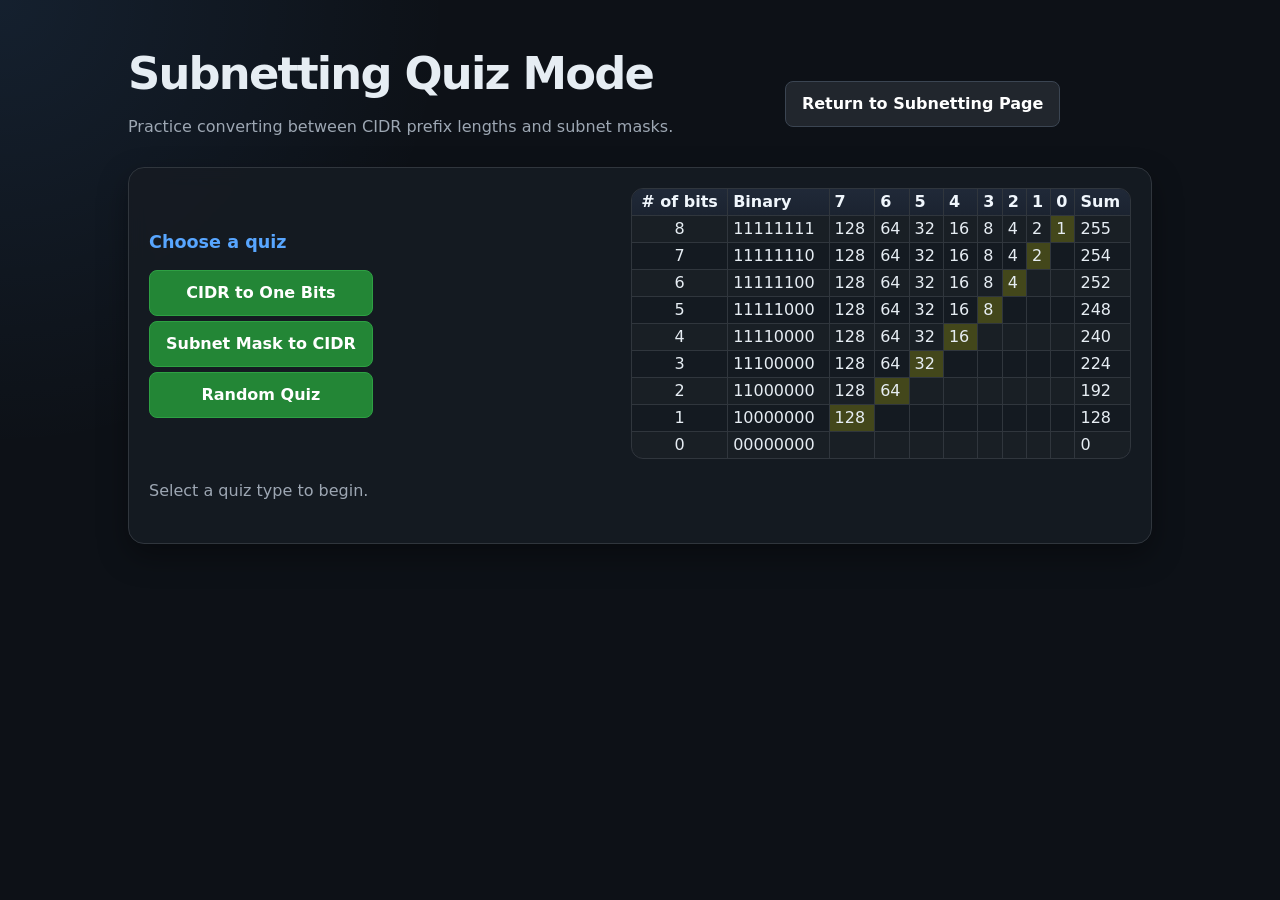
==== quiz.html @ 567f915f "added a quiz functionality for learning" ====
<!DOCTYPE html>
<html lang="en">
<head>
  <meta charset="UTF-8" />
  <meta
    name="viewport"
    content="width=device-width, initial-scale=1.0"
  />

  <title>Subnetting Quiz</title>

  <!-- Put your existing CSS in this file. -->
  <link rel="stylesheet" href="styles.css" />

  <style>
    .quiz-controls {
      display: flex;
      flex-wrap: wrap;
      gap: 10px;
      margin-bottom: 20px;
      align-items: center;
      justify-content: space-between;
    }

    .quiz-actions {
      display: flex;
      flex-wrap: wrap;
      gap: 10px;
      margin-top: 18px;
    }

    button,
    .button-link {
      display: inline-block;
      padding: 10px 16px;
      color: #ffffff;
      background: #238636;
      border: 1px solid #2ea043;
      border-radius: 8px;
      font: inherit;
      font-weight: 700;
      text-decoration: none;
      cursor: pointer;
    }

    button:hover,
    .button-link:hover {
      background: #2ea043;
    }

    button.secondary,
    .button-link.secondary {
      background: #21262d;
      border-color: #3b4552;
    }

    button.secondary:hover,
    .button-link.secondary:hover {
      background: #30363d;
    }

    button.selected-mode {
      background: #1f6feb;
      border-color: #58a6ff;
    }

    .quiz-description {
      margin-bottom: 20px;
      color: var(--muted);
    }

    .quiz-cidr {
      display: inline-flex;
      align-items: center;
      gap: 4px;
    }

    .quiz-cidr input {
      width: 80px;
      min-width: 80px;
      text-align: center;
    }

    .ones-input {
      width: 75px !important;
      min-width: 75px !important;
      padding: 6px !important;
      text-align: center;
    }

    .cidr-answer-input {
      width: 100px !important;
      min-width: 100px !important;
      text-align: center;
    }

    .quiz-feedback {
      min-height: 28px;
      margin-top: 18px;
      padding: 12px;
      border: 1px solid transparent;
      border-radius: 8px;
      font-weight: 700;
    }

    .quiz-feedback:empty {
      display: none;
    }

    .quiz-feedback.correct {
      color: #7ee787;
      background: rgba(46, 160, 67, 0.12);
      border-color: #238636;
    }

    .quiz-feedback.incorrect {
      color: #ff7b72;
      background: rgba(248, 81, 73, 0.12);
      border-color: #da3633;
    }

    .quiz-feedback.notice {
      color: #d29922;
      background: rgba(187, 128, 9, 0.12);
      border-color: #9e6a03;
    }

    .answer-correct {
      background: rgba(46, 160, 67, 0.18) !important;
      border-color: #2ea043 !important;
    }

    .answer-incorrect {
      background: rgba(248, 81, 73, 0.18) !important;
      border-color: #f85149 !important;
    }

    .hidden {
      display: none !important;
    }

    .locked-value {
      color: #b7c2cf;
      background: #252c35;
      border: 1px dashed #59636e;
      cursor: not-allowed;
    }

    #quizTable {
      width: 100%;
    }

    #quizTable td:not(:first-child),
    #quizTable th:not(:first-child) {
      text-align: center;
    }

    @media (max-width: 700px) {
      #quizTable {
        min-width: 650px;
      }
    }
    .flexy {
        display: flex;
        flex-direction: column;
    }

  </style>
</head>

<body>
  <main>
    <div class="top-row">
    <div>
    <h1>Subnetting Quiz Mode</h1>

    <p class="subtitle">
      Practice converting between CIDR prefix lengths and subnet masks.
    </p>
    </div>
    <div class="page-actions">
    <a class="button-link secondary" href="index.html">
          Return to Subnetting Page
    </a>
    </div>
    </div>

    <section class="table-card">
      

      <div class="quiz-controls">
       
          <div class="flexy">
             <h2>Choose a quiz</h2>
            <button id="startOnesQuiz" type="button" style="margin-bottom:5px">
            CIDR to One Bits
            </button>

            <button id="startCidrQuiz" type="button" style="margin-bottom:5px">
            Subnet Mask to CIDR
            </button>

            <button id="startRandomQuiz" type="button">
                Random Quiz
            </button>
        </div>
      
      <div>
        <table aria-label="binary breakdown" width="50%">
        <tbody>
          <tr>
            <th><center># of bits</center></th>
            <th>Binary</th>
            <th>7</th>
            <th>6</th>
            <th>5</th>
            <th>4</th>
            <th>3</th>
            <th>2</th>
            <th>1</th>
            <th>0</th>
            <th>Sum</th>
          </tr>
          <tr>
            <td><center>8</center></td><td>11111111</td><td>128</td><td>64</td><td>32</td><td>16</td><td>8</td><td>4</td><td>2</td><td style="background: rgba(255, 255, 0, 0.2);">1</td><td>255</td>
          </tr>
          <tr>
            <td><center>7</center></td><td>11111110</td><td>128</td><td>64</td><td>32</td><td>16</td><td>8</td><td>4</td><td style="background: rgba(255, 255, 0, 0.2);">2</td><td></td><td>254</td>
          </tr>
          <tr>
            <td><center>6</center></td><td>11111100</td><td>128</td><td>64</td><td>32</td><td>16</td><td>8</td><td style="background: rgba(255, 255, 0, 0.2);">4</td><td></td><td></td><td>252</td>
          </tr>
          <tr>
            <td><center>5</center></td><td>11111000</td><td>128</td><td>64</td><td>32</td><td>16</td><td style="background: rgba(255, 255, 0, 0.2);">8</td><td></td><td></td><td></td><td>248</td>
          </tr>
          <tr>
            <td><center>4</center></td><td>11110000</td><td>128</td><td>64</td><td>32</td><td style="background: rgba(255, 255, 0, 0.2);">16</td><td></td><td></td><td></td><td></td><td>240</td>
          </tr>
          <tr>
            <td><center>3</center></td><td>11100000</td><td>128</td><td>64</td><td style="background: rgba(255, 255, 0, 0.2);">32</td><td></td><td></td><td></td><td></td><td></td><td>224</td>
          </tr>
          <tr>
            <td><center>2</center></td><td>11000000</td><td>128</td><td style="background: rgba(255, 255, 0, 0.2);">64</td><td></td><td></td><td></td><td></td><td></td><td></td><td>192</td>
          </tr>
          <tr>
            <td><center>1</center></td><td>10000000</td><td style="background: rgba(255, 255, 0, 0.2);">128</td><td></td><td></td><td></td><td></td><td></td><td></td><td></td><td>128</td>
          </tr>
          <tr>
            <td><center>0</center></td><td>00000000</td><td></td><td></td><td></td><td></td><td></td><td></td><td></td><td></td><td>0</td>
          </tr>
        </tbody>
      </table>
      </div>
      </div>
      <p id="quizDescription" class="quiz-description">
        Select a quiz type to begin.
      </p>
    </section>

    <section id="quizCard" class="table-card hidden">
      <h2 id="quizTitle">Quiz</h2>

      <!-- Quiz 1 prompt -->
      <div id="cidrPromptContainer" class="hidden">
        <p>
          Fill in the number of one bits in each octet for:
        </p>

        <h2 class="quiz-cidr">
          CIDR /
          <input
            id="lockedCidrInput"
            class="locked-value"
            type="number"
            readonly
            aria-label="Quiz CIDR prefix"
          />
        </h2>
      </div>

      <!-- Quiz 2 prompt -->
      <div id="cidrAnswerContainer" class="hidden">
        <p>
          Enter the CIDR prefix represented by this subnet mask:
        </p>

        <label class="quiz-cidr">
          CIDR /
          <input
            id="cidrAnswerInput"
            class="cidr-answer-input"
            type="number"
            min="0"
            max="32"
            step="1"
            inputmode="numeric"
            autocomplete="off"
            aria-label="CIDR answer"
          />
        </label>
      </div>

      <div style="overflow-x: auto;">
        <table
          id="quizTable"
          aria-label="CIDR subnet mask quiz table"
        >
          <thead>
            <tr>
              <th scope="col">Format</th>
              <th scope="col">First Octet</th>
              <th scope="col">Second Octet</th>
              <th scope="col">Third Octet</th>
              <th scope="col">Fourth Octet</th>
            </tr>
          </thead>

          <tbody>
            <tr id="quizOnesRow">
              <th scope="row">One Bits</th>

              <td>
                <input
                  id="quiz-ones-0"
                  class="ones-input"
                  type="number"
                  min="0"
                  max="8"
                  step="1"
                  inputmode="numeric"
                  autocomplete="off"
                  aria-label="First octet one bits"
                />
              </td>

              <td>
                <input
                  id="quiz-ones-1"
                  class="ones-input"
                  type="number"
                  min="0"
                  max="8"
                  step="1"
                  inputmode="numeric"
                  autocomplete="off"
                  aria-label="Second octet one bits"
                />
              </td>

              <td>
                <input
                  id="quiz-ones-2"
                  class="ones-input"
                  type="number"
                  min="0"
                  max="8"
                  step="1"
                  inputmode="numeric"
                  autocomplete="off"
                  aria-label="Third octet one bits"
                />
              </td>

              <td>
                <input
                  id="quiz-ones-3"
                  class="ones-input"
                  type="number"
                  min="0"
                  max="8"
                  step="1"
                  inputmode="numeric"
                  autocomplete="off"
                  aria-label="Fourth octet one bits"
                />
              </td>
            </tr>

            <tr id="quizBinaryRow">
              <th scope="row">Binary (Step 1)</th>
              <td id="quiz-binary-0"></td>
              <td id="quiz-binary-1"></td>
              <td id="quiz-binary-2"></td>
              <td id="quiz-binary-3"></td>
            </tr>

            <tr>
              <th scope="row">Decimal (Step 3)</th>
              <td id="quiz-decimal-0"></td>
              <td id="quiz-decimal-1"></td>
              <td id="quiz-decimal-2"></td>
              <td id="quiz-decimal-3"></td>
            </tr>
          </tbody>
        </table>
      </div>

      <div class="quiz-actions">
        <button id="checkAnswerButton" type="button">
          Check Answer
        </button>

        <button
          id="newQuestionButton"
          class="secondary"
          type="button"
        >
          New Question
        </button>
        <button id="startRandomQuiz2" type="button" class="secondary">
                New Random Question
            </button>
      </div>

      <div
        id="quizFeedback"
        class="quiz-feedback"
        role="status"
        aria-live="polite"
      ></div>
    </section>
        

  </main>

  <script src="quiz.js"></script>
</body>
</html>
---- styles.css ----
:root {
      color-scheme: dark;
      --bg: #0d1117;
      --panel: #161b22;
      --panel-alt: #1f2630;
      --border: #30363d;
      --text: #e6edf3;
      --muted: #9da7b3;
      --accent: #58a6ff;
      --accent-soft: rgba(88, 166, 255, 0.14);
      --input-bg: #0d1117;
      --shadow: 0 12px 30px rgba(0, 0, 0, 0.35);
    }

    * {
      box-sizing: border-box;
    }

    body {
      margin: 0;
      min-height: 100vh;
      background:
        radial-gradient(circle at top left, rgba(88, 166, 255, 0.10), transparent 28rem),
        var(--bg);
      color: var(--text);
      font-family: Inter, ui-sans-serif, system-ui, -apple-system, BlinkMacSystemFont, "Segoe UI", sans-serif;
      line-height: 1.5;
      display: flex;
    }

    main {
      flex: 1;
      min-height: 0;
      padding-left: 10%;
      padding-right: 10%;
      width: min(1500px, calc(100% - 32px));
      margin: 40px auto;
    }

    h1 {
      margin: 0 0 8px;
      font-size: clamp(1.8rem, 4vw, 2.8rem);
      letter-spacing: -0.04em;
    }

    .subtitle {
      margin: 0 0 28px;
      color: var(--muted);
    }

    .table-card {
      margin-bottom: 14px;
      padding: 20px;
      overflow-x: auto;
      background: rgba(22, 27, 34, 0.94);
      border: 1px solid var(--border);
      border-radius: 16px;
      box-shadow: var(--shadow);
      backdrop-filter: blur(10px);
    }

    .table-card h2 {
      margin: 0 0 14px;
      font-size: 1.1rem;
      color: var(--accent);
    }

    table {
     
      min-width: 500px;
      border-collapse: separate;
      border-spacing: 0;
      overflow: hidden;
      border: 1px solid var(--border);
      border-radius: 12px;
    }

    th,
    td {
      min-width: 20px;
      padding: 1px;
      padding-left: 5px;
      padding-right: 5px;
      border-right: 1px solid var(--border);
      border-bottom: 1px solid var(--border);
      text-align: left;
      white-space: nowrap;
    }

    th:last-child,
    td:last-child {
      border-right: 0;
    }

    tr:last-child td {
      border-bottom: 0;
    }

    thead th,
    tr:first-child th {
      background: linear-gradient(180deg, #202938, #1b2330);
      color: #f0f6fc;
      font-weight: 700;
    }

    tbody tr:nth-child(even) td {
      background: rgba(255, 255, 255, 0.018);
    }

    tbody tr:hover td {
      background: var(--accent-soft);
    }

    input[type="text"] {
      width: 100%;
      min-width: 90px;
      padding: 9px 10px;
      color: var(--text);
      background: var(--input-bg);
      border: 1px solid #3b4552;
      border-radius: 8px;
      outline: none;
      font: inherit;
      transition: border-color 150ms ease, box-shadow 150ms ease, background 150ms ease;
    }

    input[type="text"]:focus {
      border-color: var(--accent);
      box-shadow: 0 0 0 3px rgba(88, 166, 255, 0.16);
      background: #111821;
    }

    input[type="number"] {
      width: 100%;
      min-width: 90px;
      padding: 9px 10px;
      color: var(--text);
      background: var(--input-bg);
      border: 1px solid #3b4552;
      border-radius: 8px;
      outline: none;
      font: inherit;
      transition: border-color 150ms ease, box-shadow 150ms ease, background 150ms ease;
    }

    input[type="Number"]:focus {
      border-color: var(--accent);
      box-shadow: 0 0 0 3px rgba(88, 166, 255, 0.16);
      background: #111821;
    }

    input[readonly] {
      color: #b7c2cf;
      background: #252c35;
      border-style: dashed;
      cursor: not-allowed;
    }

    .status {
      font-weight: 700;
      color: #7ee787;
    }

    .muted {
      color: var(--muted);
    }

    @media (max-width: 700px) {
      main {
        width: min(100% - 20px, 1500px);
        margin: 20px auto;
      }

      .table-card {
        padding: 14px;
        border-radius: 12px;
      }

      th,
      td {
        padding: 0px;
      }
    }

    /* Javascript table changes */
    #binaryTable {
        border-collapse: collapse;
    }

    #binaryTable th,
    #binaryTable td {
        border: 1px solid #777;
        padding: 0px;
        text-align: center;
    }

    #binaryTable input {
        width: 42px;
        padding: 6px;
        text-align: center;
        box-sizing: border-box;
    }

    #binaryTable input[class="sum-input"] {
        appearance: textfield;
    }

    #binaryTable .sum-input {
        width: 60px;
        font-weight: bold;
    }

    #binaryTable .invalid-bit {
        background-color: #ffb3b3;
        border: 2px solid #c00000;
        color: #750000;
    }

    #binaryTable .invalid-sum {
        background-color: #ffdddd;
        color: #a00000;
    }
    /* Javascript table changes */
    tbody th[scope="row"] {
    background: linear-gradient(90deg, #202938, #1b2330);
    color: var(--accent);
    font-weight: 700;
    text-align: left;
    border-right: 2px solid var(--accent);
    }
    .flex {
        display: flex;
        flex-direction: row;
    }

    .page-actions {
    flex: 1;
    display: flex;
    align-items: center;      /* vertical */
    justify-content: center;  /* horizontal */
    margin-bottom: 0;
    }

    .button-link,
    button {
    display: inline-block;
    padding: 10px 16px;
    color: #ffffff;
    background: #238636;
    border: 1px solid #2ea043;
    border-radius: 8px;
    font: inherit;
    font-weight: 700;
    text-decoration: none;
    cursor: pointer;
    }

    .button-link:hover,
    button:hover {
    background: #2ea043;
    }

    button.secondary {
    background: #21262d;
    border-color: #3b4552;
    }

    button.secondary:hover {
    background: #30363d;
    }

    .top-row {
    display: flex;
    align-items: stretch;
    gap: 20px;
    }

    .steps {
    flex: 0 1 auto;
    }
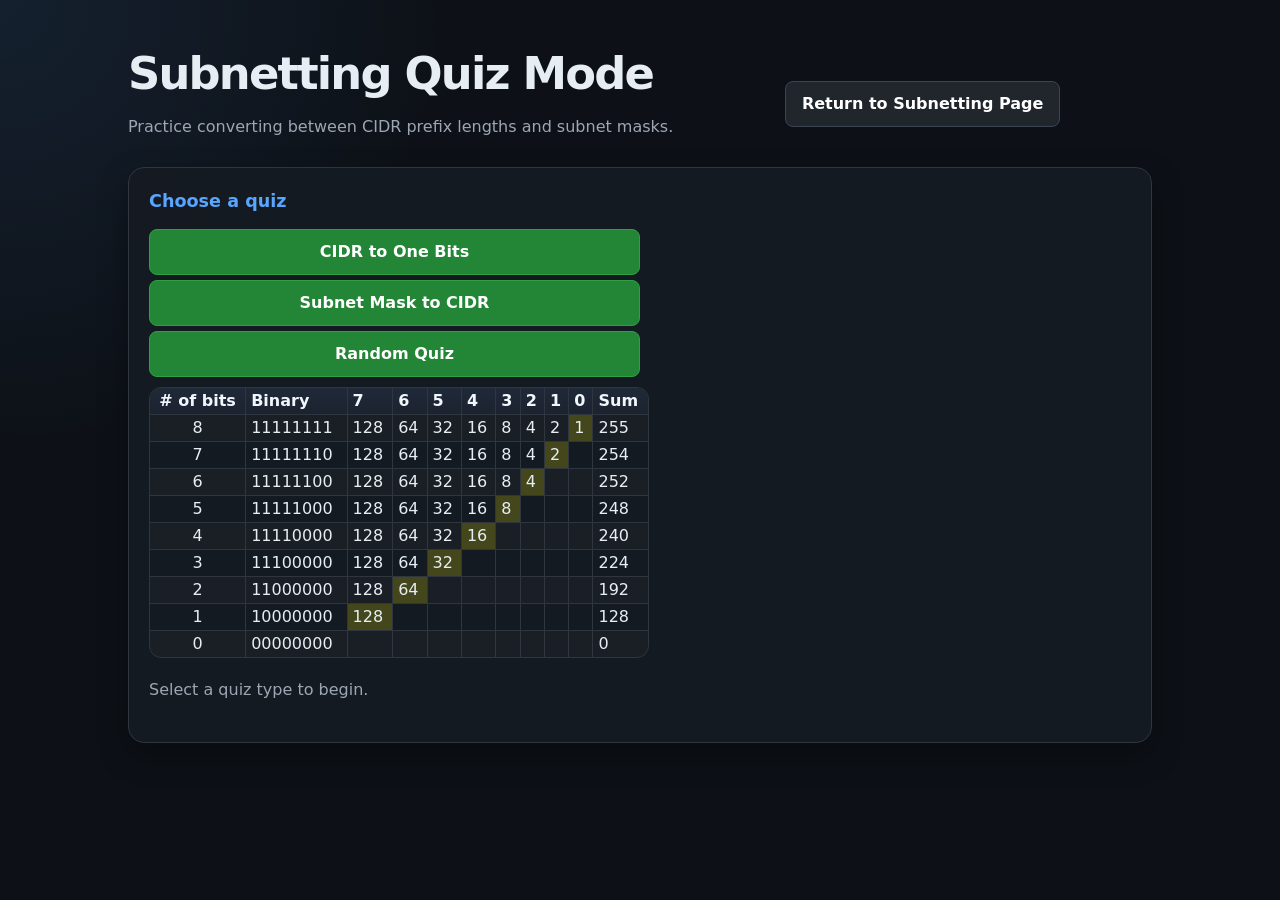
==== commit 18763d5a: "made buttons bigger. made it so the user doesn't have to fill in 0's for subnet mask in CIDR->one bi" ====
--- a/quiz.html
+++ b/quiz.html
@@ -190,7 +190,7 @@
 
       <div class="quiz-controls">
        
-          <div class="flexy">
+          <div class="flexy" style="width:50%">
              <h2>Choose a quiz</h2>
             <button id="startOnesQuiz" type="button" style="margin-bottom:5px">
             CIDR to One Bits
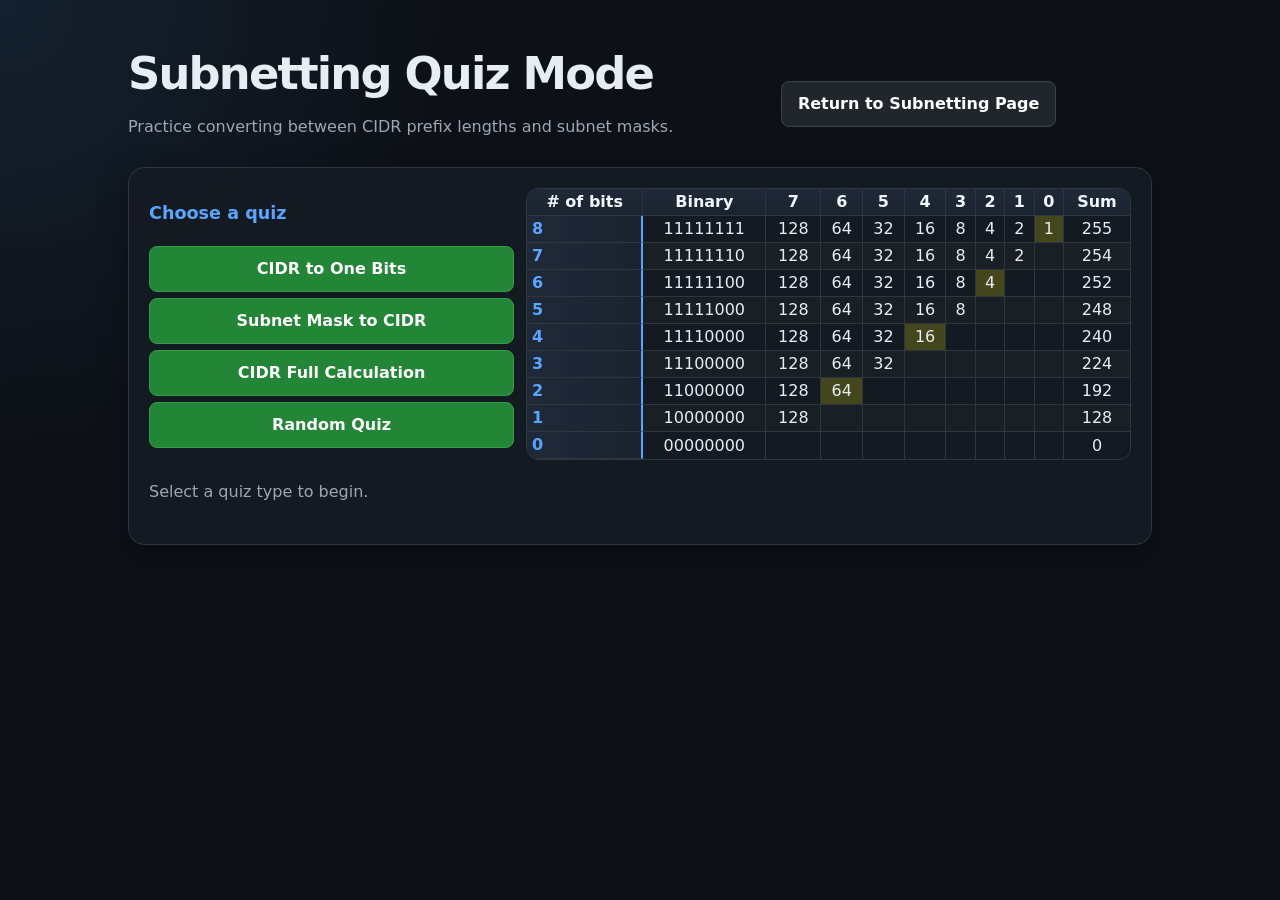
==== commit 67f8b081: "added new quiz mode" ====
--- a/quiz.html
+++ b/quiz.html
@@ -1,428 +1,608 @@
-<!DOCTYPE html>
+<!doctype html>
 <html lang="en">
-<head>
-  <meta charset="UTF-8" />
-  <meta
-    name="viewport"
-    content="width=device-width, initial-scale=1.0"
-  />
-
-  <title>Subnetting Quiz</title>
-
-  <!-- Put your existing CSS in this file. -->
-  <link rel="stylesheet" href="styles.css" />
-
-  <style>
-    .quiz-controls {
-      display: flex;
-      flex-wrap: wrap;
-      gap: 10px;
-      margin-bottom: 20px;
-      align-items: center;
-      justify-content: space-between;
-    }
-
-    .quiz-actions {
-      display: flex;
-      flex-wrap: wrap;
-      gap: 10px;
-      margin-top: 18px;
-    }
-
-    button,
-    .button-link {
-      display: inline-block;
-      padding: 10px 16px;
-      color: #ffffff;
-      background: #238636;
-      border: 1px solid #2ea043;
-      border-radius: 8px;
-      font: inherit;
-      font-weight: 700;
-      text-decoration: none;
-      cursor: pointer;
-    }
-
-    button:hover,
-    .button-link:hover {
-      background: #2ea043;
-    }
-
-    button.secondary,
-    .button-link.secondary {
-      background: #21262d;
-      border-color: #3b4552;
-    }
-
-    button.secondary:hover,
-    .button-link.secondary:hover {
-      background: #30363d;
-    }
-
-    button.selected-mode {
-      background: #1f6feb;
-      border-color: #58a6ff;
-    }
-
-    .quiz-description {
-      margin-bottom: 20px;
-      color: var(--muted);
-    }
-
-    .quiz-cidr {
-      display: inline-flex;
-      align-items: center;
-      gap: 4px;
-    }
-
-    .quiz-cidr input {
-      width: 80px;
-      min-width: 80px;
-      text-align: center;
-    }
-
-    .ones-input {
-      width: 75px !important;
-      min-width: 75px !important;
-      padding: 6px !important;
-      text-align: center;
-    }
-
-    .cidr-answer-input {
-      width: 100px !important;
-      min-width: 100px !important;
-      text-align: center;
-    }
-
-    .quiz-feedback {
-      min-height: 28px;
-      margin-top: 18px;
-      padding: 12px;
-      border: 1px solid transparent;
-      border-radius: 8px;
-      font-weight: 700;
-    }
-
-    .quiz-feedback:empty {
-      display: none;
-    }
-
-    .quiz-feedback.correct {
-      color: #7ee787;
-      background: rgba(46, 160, 67, 0.12);
-      border-color: #238636;
-    }
-
-    .quiz-feedback.incorrect {
-      color: #ff7b72;
-      background: rgba(248, 81, 73, 0.12);
-      border-color: #da3633;
-    }
-
-    .quiz-feedback.notice {
-      color: #d29922;
-      background: rgba(187, 128, 9, 0.12);
-      border-color: #9e6a03;
-    }
-
-    .answer-correct {
-      background: rgba(46, 160, 67, 0.18) !important;
-      border-color: #2ea043 !important;
-    }
-
-    .answer-incorrect {
-      background: rgba(248, 81, 73, 0.18) !important;
-      border-color: #f85149 !important;
-    }
-
-    .hidden {
-      display: none !important;
-    }
-
-    .locked-value {
-      color: #b7c2cf;
-      background: #252c35;
-      border: 1px dashed #59636e;
-      cursor: not-allowed;
-    }
-
-    #quizTable {
-      width: 100%;
-    }
-
-    #quizTable td:not(:first-child),
-    #quizTable th:not(:first-child) {
-      text-align: center;
-    }
-
-    @media (max-width: 700px) {
-      #quizTable {
-        min-width: 650px;
-      }
-    }
-    .flexy {
+  <head>
+    <meta charset="UTF-8" />
+    <meta name="viewport" content="width=device-width, initial-scale=1.0" />
+    <title>Subnetting Quiz</title>
+    <link rel="stylesheet" href="styles.css" />
+
+    <style>
+      .top-row,
+      .quiz-controls,
+      .quiz-actions,
+      .usable-answer-section {
         display: flex;
+        align-items: center;
+        gap: 12px;
+      }
+
+      .top-row,
+      .quiz-controls {
+        justify-content: space-between;
+      }
+
+      .quiz-controls,
+      .quiz-actions,
+      .usable-answer-section {
+        flex-wrap: wrap;
+      }
+
+      .quiz-controls {
+        margin-bottom: 20px;
+      }
+
+      .quiz-mode-list {
+        display: flex;
+        flex: 1 1 280px;
         flex-direction: column;
-    }
-
-  </style>
-</head>
-
-<body>
-  <main>
-    <div class="top-row">
-    <div>
-    <h1>Subnetting Quiz Mode</h1>
-
-    <p class="subtitle">
-      Practice converting between CIDR prefix lengths and subnet masks.
-    </p>
-    </div>
-    <div class="page-actions">
-    <a class="button-link secondary" href="index.html">
-          Return to Subnetting Page
-    </a>
-    </div>
-    </div>
-
-    <section class="table-card">
-      
-
-      <div class="quiz-controls">
-       
-          <div class="flexy" style="width:50%">
-             <h2>Choose a quiz</h2>
-            <button id="startOnesQuiz" type="button" style="margin-bottom:5px">
-            CIDR to One Bits
+        gap: 6px;
+      }
+
+      .reference-table-wrapper {
+        flex: 1 1 520px;
+        overflow-x: auto;
+      }
+
+      .quiz-actions {
+        margin-top: 18px;
+      }
+
+      button,
+      .button-link {
+        display: inline-block;
+        padding: 10px 16px;
+        color: #fff;
+        background: #238636;
+        border: 1px solid #2ea043;
+        border-radius: 8px;
+        font: inherit;
+        font-weight: 700;
+        text-decoration: none;
+        cursor: pointer;
+      }
+
+      button:hover,
+      .button-link:hover {
+        background: #2ea043;
+      }
+
+      button.secondary,
+      .button-link.secondary {
+        background: #21262d;
+        border-color: #3b4552;
+      }
+
+      button.secondary:hover,
+      .button-link.secondary:hover {
+        background: #30363d;
+      }
+
+      button.selected-mode {
+        background: #1f6feb;
+        border-color: #58a6ff;
+      }
+
+      .quiz-description {
+        margin-bottom: 20px;
+        color: var(--muted);
+      }
+
+      .quiz-cidr {
+        display: inline-flex;
+        align-items: center;
+        gap: 4px;
+      }
+
+      .quiz-cidr input {
+        width: 80px;
+        min-width: 80px;
+        text-align: center;
+      }
+
+      .ones-input,
+      .mask-answer-input {
+        min-width: 75px;
+        padding: 6px;
+        text-align: center;
+      }
+
+      .ones-input {
+        width: 75px;
+      }
+
+      .mask-answer-input {
+        width: 100%;
+      }
+
+      .cidr-answer-input {
+        width: 100px;
+        min-width: 100px;
+        text-align: center;
+      }
+
+      #usableIpAnswer {
+        width: 180px;
+        min-width: 180px;
+      }
+
+      .quiz-feedback {
+        min-height: 28px;
+        margin-top: 18px;
+        padding: 12px;
+        border: 1px solid transparent;
+        border-radius: 8px;
+        font-weight: 700;
+      }
+
+      .quiz-feedback:empty {
+        display: none;
+      }
+
+      .quiz-feedback.correct {
+        color: #7ee787;
+        background: rgb(46 160 67 / 12%);
+        border-color: #238636;
+      }
+
+      .quiz-feedback.incorrect {
+        color: #ff7b72;
+        background: rgb(248 81 73 / 12%);
+        border-color: #da3633;
+      }
+
+      .quiz-feedback.notice {
+        color: #d29922;
+        background: rgb(187 128 9 / 12%);
+        border-color: #9e6a03;
+      }
+
+      .answer-correct {
+        background: rgb(46 160 67 / 18%) !important;
+        border-color: #2ea043 !important;
+      }
+
+      .answer-incorrect {
+        background: rgb(248 81 73 / 18%) !important;
+        border-color: #f85149 !important;
+      }
+
+      .hidden {
+        display: none !important;
+      }
+
+      .locked-value {
+        color: #b7c2cf;
+        background: #252c35;
+        border: 1px dashed #59636e;
+        cursor: not-allowed;
+      }
+
+      #quizTable,
+      .reference-table {
+        width: 100%;
+      }
+
+      #quizTable td:not(:first-child),
+      #quizTable th:not(:first-child),
+      .reference-table td,
+      .reference-table th {
+        text-align: center;
+      }
+
+      #fullCidrAnswers {
+        margin-top: 22px;
+      }
+
+      .highlight-bit {
+        background: rgb(255 255 0 / 20%);
+      }
+
+      @media (max-width: 700px) {
+        .top-row {
+          align-items: flex-start;
+          flex-direction: column;
+        }
+
+        #quizTable {
+          min-width: 650px;
+        }
+      }
+    </style>
+  </head>
+
+  <body>
+    <main>
+      <header class="top-row">
+        <div>
+          <h1>Subnetting Quiz Mode</h1>
+          <p class="subtitle">
+            Practice converting between CIDR prefix lengths and subnet masks.
+          </p>
+        </div>
+
+        <div class="page-actions">
+          <a class="button-link secondary" href="index.html">
+            Return to Subnetting Page
+          </a>
+        </div>
+      </header>
+
+      <section class="table-card" aria-labelledby="quiz-selection-heading">
+        <div class="quiz-controls">
+          <div class="quiz-mode-list">
+            <h2 id="quiz-selection-heading">Choose a quiz</h2>
+            <button id="startOnesQuiz" type="button">CIDR to One Bits</button>
+            <button id="startCidrQuiz" type="button">
+              Subnet Mask to CIDR
             </button>
-
-            <button id="startCidrQuiz" type="button" style="margin-bottom:5px">
-            Subnet Mask to CIDR
+            <button id="startFullCidrQuiz" type="button">
+              CIDR Full Calculation
             </button>
-
-            <button id="startRandomQuiz" type="button">
-                Random Quiz
-            </button>
-        </div>
-      
-      <div>
-        <table aria-label="binary breakdown" width="50%">
-        <tbody>
-          <tr>
-            <th><center># of bits</center></th>
-            <th>Binary</th>
-            <th>7</th>
-            <th>6</th>
-            <th>5</th>
-            <th>4</th>
-            <th>3</th>
-            <th>2</th>
-            <th>1</th>
-            <th>0</th>
-            <th>Sum</th>
-          </tr>
-          <tr>
-            <td><center>8</center></td><td>11111111</td><td>128</td><td>64</td><td>32</td><td>16</td><td>8</td><td>4</td><td>2</td><td style="background: rgba(255, 255, 0, 0.2);">1</td><td>255</td>
-          </tr>
-          <tr>
-            <td><center>7</center></td><td>11111110</td><td>128</td><td>64</td><td>32</td><td>16</td><td>8</td><td>4</td><td style="background: rgba(255, 255, 0, 0.2);">2</td><td></td><td>254</td>
-          </tr>
-          <tr>
-            <td><center>6</center></td><td>11111100</td><td>128</td><td>64</td><td>32</td><td>16</td><td>8</td><td style="background: rgba(255, 255, 0, 0.2);">4</td><td></td><td></td><td>252</td>
-          </tr>
-          <tr>
-            <td><center>5</center></td><td>11111000</td><td>128</td><td>64</td><td>32</td><td>16</td><td style="background: rgba(255, 255, 0, 0.2);">8</td><td></td><td></td><td></td><td>248</td>
-          </tr>
-          <tr>
-            <td><center>4</center></td><td>11110000</td><td>128</td><td>64</td><td>32</td><td style="background: rgba(255, 255, 0, 0.2);">16</td><td></td><td></td><td></td><td></td><td>240</td>
-          </tr>
-          <tr>
-            <td><center>3</center></td><td>11100000</td><td>128</td><td>64</td><td style="background: rgba(255, 255, 0, 0.2);">32</td><td></td><td></td><td></td><td></td><td></td><td>224</td>
-          </tr>
-          <tr>
-            <td><center>2</center></td><td>11000000</td><td>128</td><td style="background: rgba(255, 255, 0, 0.2);">64</td><td></td><td></td><td></td><td></td><td></td><td></td><td>192</td>
-          </tr>
-          <tr>
-            <td><center>1</center></td><td>10000000</td><td style="background: rgba(255, 255, 0, 0.2);">128</td><td></td><td></td><td></td><td></td><td></td><td></td><td></td><td>128</td>
-          </tr>
-          <tr>
-            <td><center>0</center></td><td>00000000</td><td></td><td></td><td></td><td></td><td></td><td></td><td></td><td></td><td>0</td>
-          </tr>
-        </tbody>
-      </table>
-      </div>
-      </div>
-      <p id="quizDescription" class="quiz-description">
-        Select a quiz type to begin.
-      </p>
-    </section>
-
-    <section id="quizCard" class="table-card hidden">
-      <h2 id="quizTitle">Quiz</h2>
-
-      <!-- Quiz 1 prompt -->
-      <div id="cidrPromptContainer" class="hidden">
-        <p>
-          Fill in the number of one bits in each octet for:
+            <button id="startRandomQuiz" type="button">Random Quiz</button>
+          </div>
+
+          <div class="reference-table-wrapper">
+            <table class="reference-table" aria-label="Binary breakdown">
+              <thead>
+                <tr>
+                  <th scope="col"># of bits</th>
+                  <th scope="col">Binary</th>
+                  <th scope="col">7</th>
+                  <th scope="col">6</th>
+                  <th scope="col">5</th>
+                  <th scope="col">4</th>
+                  <th scope="col">3</th>
+                  <th scope="col">2</th>
+                  <th scope="col">1</th>
+                  <th scope="col">0</th>
+                  <th scope="col">Sum</th>
+                </tr>
+              </thead>
+              <tbody>
+                <tr>
+                  <th scope="row">8</th>
+                  <td>11111111</td>
+                  <td>128</td>
+                  <td>64</td>
+                  <td>32</td>
+                  <td>16</td>
+                  <td>8</td>
+                  <td>4</td>
+                  <td>2</td>
+                  <td class="highlight-bit">1</td>
+                  <td>255</td>
+                </tr>
+                <tr>
+                  <th scope="row">7</th>
+                  <td>11111110</td>
+                  <td>128</td>
+                  <td>64</td>
+                  <td>32</td>
+                  <td>16</td>
+                  <td>8</td>
+                  <td>4</td>
+                  <td class="highlight-bit">2</td>
+                  <td></td>
+                  <td>254</td>
+                </tr>
+                <tr>
+                  <th scope="row">6</th>
+                  <td>11111100</td>
+                  <td>128</td>
+                  <td>64</td>
+                  <td>32</td>
+                  <td>16</td>
+                  <td>8</td>
+                  <td class="highlight-bit">4</td>
+                  <td></td>
+                  <td></td>
+                  <td>252</td>
+                </tr>
+                <tr>
+                  <th scope="row">5</th>
+                  <td>11111000</td>
+                  <td>128</td>
+                  <td>64</td>
+                  <td>32</td>
+                  <td>16</td>
+                  <td class="highlight-bit">8</td>
+                  <td></td>
+                  <td></td>
+                  <td></td>
+                  <td>248</td>
+                </tr>
+                <tr>
+                  <th scope="row">4</th>
+                  <td>11110000</td>
+                  <td>128</td>
+                  <td>64</td>
+                  <td>32</td>
+                  <td class="highlight-bit">16</td>
+                  <td></td>
+                  <td></td>
+                  <td></td>
+                  <td></td>
+                  <td>240</td>
+                </tr>
+                <tr>
+                  <th scope="row">3</th>
+                  <td>11100000</td>
+                  <td>128</td>
+                  <td>64</td>
+                  <td class="highlight-bit">32</td>
+                  <td></td>
+                  <td></td>
+                  <td></td>
+                  <td></td>
+                  <td></td>
+                  <td>224</td>
+                </tr>
+                <tr>
+                  <th scope="row">2</th>
+                  <td>11000000</td>
+                  <td>128</td>
+                  <td class="highlight-bit">64</td>
+                  <td></td>
+                  <td></td>
+                  <td></td>
+                  <td></td>
+                  <td></td>
+                  <td></td>
+                  <td>192</td>
+                </tr>
+                <tr>
+                  <th scope="row">1</th>
+                  <td>10000000</td>
+                  <td class="highlight-bit">128</td>
+                  <td></td>
+                  <td></td>
+                  <td></td>
+                  <td></td>
+                  <td></td>
+                  <td></td>
+                  <td></td>
+                  <td>128</td>
+                </tr>
+                <tr>
+                  <th scope="row">0</th>
+                  <td>00000000</td>
+                  <td></td>
+                  <td></td>
+                  <td></td>
+                  <td></td>
+                  <td></td>
+                  <td></td>
+                  <td></td>
+                  <td></td>
+                  <td>0</td>
+                </tr>
+              </tbody>
+            </table>
+          </div>
+        </div>
+
+        <p id="quizDescription" class="quiz-description">
+          Select a quiz type to begin.
         </p>
-
-        <h2 class="quiz-cidr">
-          CIDR /
-          <input
-            id="lockedCidrInput"
-            class="locked-value"
-            type="number"
-            readonly
-            aria-label="Quiz CIDR prefix"
-          />
-        </h2>
-      </div>
-
-      <!-- Quiz 2 prompt -->
-      <div id="cidrAnswerContainer" class="hidden">
-        <p>
-          Enter the CIDR prefix represented by this subnet mask:
-        </p>
-
-        <label class="quiz-cidr">
-          CIDR /
-          <input
-            id="cidrAnswerInput"
-            class="cidr-answer-input"
-            type="number"
-            min="0"
-            max="32"
-            step="1"
-            inputmode="numeric"
-            autocomplete="off"
-            aria-label="CIDR answer"
-          />
-        </label>
-      </div>
-
-      <div style="overflow-x: auto;">
-        <table
-          id="quizTable"
-          aria-label="CIDR subnet mask quiz table"
-        >
-          <thead>
-            <tr>
-              <th scope="col">Format</th>
-              <th scope="col">First Octet</th>
-              <th scope="col">Second Octet</th>
-              <th scope="col">Third Octet</th>
-              <th scope="col">Fourth Octet</th>
-            </tr>
-          </thead>
-
-          <tbody>
-            <tr id="quizOnesRow">
-              <th scope="row">One Bits</th>
-
-              <td>
-                <input
-                  id="quiz-ones-0"
-                  class="ones-input"
-                  type="number"
-                  min="0"
-                  max="8"
-                  step="1"
-                  inputmode="numeric"
-                  autocomplete="off"
-                  aria-label="First octet one bits"
-                />
-              </td>
-
-              <td>
-                <input
-                  id="quiz-ones-1"
-                  class="ones-input"
-                  type="number"
-                  min="0"
-                  max="8"
-                  step="1"
-                  inputmode="numeric"
-                  autocomplete="off"
-                  aria-label="Second octet one bits"
-                />
-              </td>
-
-              <td>
-                <input
-                  id="quiz-ones-2"
-                  class="ones-input"
-                  type="number"
-                  min="0"
-                  max="8"
-                  step="1"
-                  inputmode="numeric"
-                  autocomplete="off"
-                  aria-label="Third octet one bits"
-                />
-              </td>
-
-              <td>
-                <input
-                  id="quiz-ones-3"
-                  class="ones-input"
-                  type="number"
-                  min="0"
-                  max="8"
-                  step="1"
-                  inputmode="numeric"
-                  autocomplete="off"
-                  aria-label="Fourth octet one bits"
-                />
-              </td>
-            </tr>
-
-            <tr id="quizBinaryRow">
-              <th scope="row">Binary (Step 1)</th>
-              <td id="quiz-binary-0"></td>
-              <td id="quiz-binary-1"></td>
-              <td id="quiz-binary-2"></td>
-              <td id="quiz-binary-3"></td>
-            </tr>
-
-            <tr>
-              <th scope="row">Decimal (Step 3)</th>
-              <td id="quiz-decimal-0"></td>
-              <td id="quiz-decimal-1"></td>
-              <td id="quiz-decimal-2"></td>
-              <td id="quiz-decimal-3"></td>
-            </tr>
-          </tbody>
-        </table>
-      </div>
-
-      <div class="quiz-actions">
-        <button id="checkAnswerButton" type="button">
-          Check Answer
-        </button>
-
-        <button
-          id="newQuestionButton"
-          class="secondary"
-          type="button"
-        >
-          New Question
-        </button>
-        <button id="startRandomQuiz2" type="button" class="secondary">
-                New Random Question
-            </button>
-      </div>
-
-      <div
-        id="quizFeedback"
-        class="quiz-feedback"
-        role="status"
-        aria-live="polite"
-      ></div>
-    </section>
-        
-
-  </main>
-
-  <script src="quiz.js"></script>
-</body>
-</html>+      </section>
+
+      <section
+        id="quizCard"
+        class="table-card hidden"
+        aria-labelledby="quizTitle"
+      >
+        <h2 id="quizTitle">Quiz</h2>
+
+        <div id="cidrPromptContainer" class="hidden">
+          <p>Fill in the number of one bits in each octet for:</p>
+          <label class="quiz-cidr">
+            CIDR /
+            <input
+              id="lockedCidrInput"
+              class="locked-value"
+              type="number"
+              readonly
+              aria-label="Quiz CIDR prefix"
+            />
+          </label>
+        </div>
+
+        <div id="cidrAnswerContainer" class="hidden">
+          <p>Enter the CIDR prefix represented by this subnet mask:</p>
+          <label class="quiz-cidr">
+            CIDR /
+            <input
+              id="cidrAnswerInput"
+              class="cidr-answer-input"
+              type="number"
+              min="0"
+              max="32"
+              step="1"
+              inputmode="numeric"
+              autocomplete="off"
+              aria-label="CIDR answer"
+            />
+          </label>
+        </div>
+
+        <div class="reference-table-wrapper">
+          <table id="quizTable" aria-label="CIDR subnet mask quiz table">
+            <thead>
+              <tr>
+                <th scope="col">Format</th>
+                <th scope="col">First Octet</th>
+                <th scope="col">Second Octet</th>
+                <th scope="col">Third Octet</th>
+                <th scope="col">Fourth Octet</th>
+              </tr>
+            </thead>
+            <tbody>
+              <tr id="quizOnesRow">
+                <th scope="row">One Bits</th>
+                <td>
+                  <input
+                    id="quiz-ones-0"
+                    class="ones-input"
+                    type="number"
+                    min="0"
+                    max="8"
+                    step="1"
+                    inputmode="numeric"
+                    autocomplete="off"
+                    aria-label="First octet one bits"
+                  />
+                </td>
+                <td>
+                  <input
+                    id="quiz-ones-1"
+                    class="ones-input"
+                    type="number"
+                    min="0"
+                    max="8"
+                    step="1"
+                    inputmode="numeric"
+                    autocomplete="off"
+                    aria-label="Second octet one bits"
+                  />
+                </td>
+                <td>
+                  <input
+                    id="quiz-ones-2"
+                    class="ones-input"
+                    type="number"
+                    min="0"
+                    max="8"
+                    step="1"
+                    inputmode="numeric"
+                    autocomplete="off"
+                    aria-label="Third octet one bits"
+                  />
+                </td>
+                <td>
+                  <input
+                    id="quiz-ones-3"
+                    class="ones-input"
+                    type="number"
+                    min="0"
+                    max="8"
+                    step="1"
+                    inputmode="numeric"
+                    autocomplete="off"
+                    aria-label="Fourth octet one bits"
+                  />
+                </td>
+              </tr>
+
+              <tr id="quizMaskAnswerRow" class="hidden">
+                <th scope="row">Subnet Mask</th>
+                <td>
+                  <input
+                    id="maskAnswer-0"
+                    class="mask-answer-input"
+                    type="number"
+                    min="0"
+                    max="255"
+                    step="1"
+                    inputmode="numeric"
+                    autocomplete="off"
+                    aria-label="First subnet mask octet"
+                  />
+                </td>
+                <td>
+                  <input
+                    id="maskAnswer-1"
+                    class="mask-answer-input"
+                    type="number"
+                    min="0"
+                    max="255"
+                    step="1"
+                    inputmode="numeric"
+                    autocomplete="off"
+                    aria-label="Second subnet mask octet"
+                  />
+                </td>
+                <td>
+                  <input
+                    id="maskAnswer-2"
+                    class="mask-answer-input"
+                    type="number"
+                    min="0"
+                    max="255"
+                    step="1"
+                    inputmode="numeric"
+                    autocomplete="off"
+                    aria-label="Third subnet mask octet"
+                  />
+                </td>
+                <td>
+                  <input
+                    id="maskAnswer-3"
+                    class="mask-answer-input"
+                    type="number"
+                    min="0"
+                    max="255"
+                    step="1"
+                    inputmode="numeric"
+                    autocomplete="off"
+                    aria-label="Fourth subnet mask octet"
+                  />
+                </td>
+              </tr>
+
+              <tr id="quizBinaryRow">
+                <th scope="row">Binary (Step 1)</th>
+                <td id="quiz-binary-0"></td>
+                <td id="quiz-binary-1"></td>
+                <td id="quiz-binary-2"></td>
+                <td id="quiz-binary-3"></td>
+              </tr>
+
+              <tr id="quizDecimalRow">
+                <th scope="row">Decimal (Step 3)</th>
+                <td id="quiz-decimal-0"></td>
+                <td id="quiz-decimal-1"></td>
+                <td id="quiz-decimal-2"></td>
+                <td id="quiz-decimal-3"></td>
+              </tr>
+            </tbody>
+          </table>
+        </div>
+
+        <div id="fullCidrAnswers" class="hidden">
+          <div class="usable-answer-section">
+            <label for="usableIpAnswer"
+              ><strong>Total IP addresses:</strong></label
+            >
+            <input
+              id="usableIpAnswer"
+              type="number"
+              min="0"
+              step="1"
+              inputmode="numeric"
+              autocomplete="off"
+            />
+          </div>
+        </div>
+
+        <div class="quiz-actions">
+          <button id="checkAnswerButton" type="button">Check Answer</button>
+          <button id="newQuestionButton" class="secondary" type="button">
+            New Question
+          </button>
+          <button id="startRandomQuiz2" class="secondary" type="button">
+            New Random Question
+          </button>
+        </div>
+
+        <div
+          id="quizFeedback"
+          class="quiz-feedback"
+          role="status"
+          aria-live="polite"
+        ></div>
+      </section>
+    </main>
+
+    <script src="quiz.js"></script>
+  </body>
+</html>
--- a/styles.css
+++ b/styles.css
@@ -1,280 +1,296 @@
 :root {
-      color-scheme: dark;
-      --bg: #0d1117;
-      --panel: #161b22;
-      --panel-alt: #1f2630;
-      --border: #30363d;
-      --text: #e6edf3;
-      --muted: #9da7b3;
-      --accent: #58a6ff;
-      --accent-soft: rgba(88, 166, 255, 0.14);
-      --input-bg: #0d1117;
-      --shadow: 0 12px 30px rgba(0, 0, 0, 0.35);
-    }
-
-    * {
-      box-sizing: border-box;
-    }
-
-    body {
-      margin: 0;
-      min-height: 100vh;
-      background:
-        radial-gradient(circle at top left, rgba(88, 166, 255, 0.10), transparent 28rem),
-        var(--bg);
-      color: var(--text);
-      font-family: Inter, ui-sans-serif, system-ui, -apple-system, BlinkMacSystemFont, "Segoe UI", sans-serif;
-      line-height: 1.5;
-      display: flex;
-    }
-
-    main {
-      flex: 1;
-      min-height: 0;
-      padding-left: 10%;
-      padding-right: 10%;
-      width: min(1500px, calc(100% - 32px));
-      margin: 40px auto;
-    }
-
-    h1 {
-      margin: 0 0 8px;
-      font-size: clamp(1.8rem, 4vw, 2.8rem);
-      letter-spacing: -0.04em;
-    }
-
-    .subtitle {
-      margin: 0 0 28px;
-      color: var(--muted);
-    }
-
-    .table-card {
-      margin-bottom: 14px;
-      padding: 20px;
-      overflow-x: auto;
-      background: rgba(22, 27, 34, 0.94);
-      border: 1px solid var(--border);
-      border-radius: 16px;
-      box-shadow: var(--shadow);
-      backdrop-filter: blur(10px);
-    }
-
-    .table-card h2 {
-      margin: 0 0 14px;
-      font-size: 1.1rem;
-      color: var(--accent);
-    }
-
-    table {
-     
-      min-width: 500px;
-      border-collapse: separate;
-      border-spacing: 0;
-      overflow: hidden;
-      border: 1px solid var(--border);
-      border-radius: 12px;
-    }
-
-    th,
-    td {
-      min-width: 20px;
-      padding: 1px;
-      padding-left: 5px;
-      padding-right: 5px;
-      border-right: 1px solid var(--border);
-      border-bottom: 1px solid var(--border);
-      text-align: left;
-      white-space: nowrap;
-    }
-
-    th:last-child,
-    td:last-child {
-      border-right: 0;
-    }
-
-    tr:last-child td {
-      border-bottom: 0;
-    }
-
-    thead th,
-    tr:first-child th {
-      background: linear-gradient(180deg, #202938, #1b2330);
-      color: #f0f6fc;
-      font-weight: 700;
-    }
-
-    tbody tr:nth-child(even) td {
-      background: rgba(255, 255, 255, 0.018);
-    }
-
-    tbody tr:hover td {
-      background: var(--accent-soft);
-    }
-
-    input[type="text"] {
-      width: 100%;
-      min-width: 90px;
-      padding: 9px 10px;
-      color: var(--text);
-      background: var(--input-bg);
-      border: 1px solid #3b4552;
-      border-radius: 8px;
-      outline: none;
-      font: inherit;
-      transition: border-color 150ms ease, box-shadow 150ms ease, background 150ms ease;
-    }
-
-    input[type="text"]:focus {
-      border-color: var(--accent);
-      box-shadow: 0 0 0 3px rgba(88, 166, 255, 0.16);
-      background: #111821;
-    }
-
-    input[type="number"] {
-      width: 100%;
-      min-width: 90px;
-      padding: 9px 10px;
-      color: var(--text);
-      background: var(--input-bg);
-      border: 1px solid #3b4552;
-      border-radius: 8px;
-      outline: none;
-      font: inherit;
-      transition: border-color 150ms ease, box-shadow 150ms ease, background 150ms ease;
-    }
-
-    input[type="Number"]:focus {
-      border-color: var(--accent);
-      box-shadow: 0 0 0 3px rgba(88, 166, 255, 0.16);
-      background: #111821;
-    }
-
-    input[readonly] {
-      color: #b7c2cf;
-      background: #252c35;
-      border-style: dashed;
-      cursor: not-allowed;
-    }
-
-    .status {
-      font-weight: 700;
-      color: #7ee787;
-    }
-
-    .muted {
-      color: var(--muted);
-    }
-
-    @media (max-width: 700px) {
-      main {
-        width: min(100% - 20px, 1500px);
-        margin: 20px auto;
-      }
-
-      .table-card {
-        padding: 14px;
-        border-radius: 12px;
-      }
-
-      th,
-      td {
-        padding: 0px;
-      }
-    }
-
-    /* Javascript table changes */
-    #binaryTable {
-        border-collapse: collapse;
-    }
-
-    #binaryTable th,
-    #binaryTable td {
-        border: 1px solid #777;
-        padding: 0px;
-        text-align: center;
-    }
-
-    #binaryTable input {
-        width: 42px;
-        padding: 6px;
-        text-align: center;
-        box-sizing: border-box;
-    }
-
-    #binaryTable input[class="sum-input"] {
-        appearance: textfield;
-    }
-
-    #binaryTable .sum-input {
-        width: 60px;
-        font-weight: bold;
-    }
-
-    #binaryTable .invalid-bit {
-        background-color: #ffb3b3;
-        border: 2px solid #c00000;
-        color: #750000;
-    }
-
-    #binaryTable .invalid-sum {
-        background-color: #ffdddd;
-        color: #a00000;
-    }
-    /* Javascript table changes */
-    tbody th[scope="row"] {
-    background: linear-gradient(90deg, #202938, #1b2330);
-    color: var(--accent);
-    font-weight: 700;
-    text-align: left;
-    border-right: 2px solid var(--accent);
-    }
-    .flex {
-        display: flex;
-        flex-direction: row;
-    }
-
-    .page-actions {
-    flex: 1;
-    display: flex;
-    align-items: center;      /* vertical */
-    justify-content: center;  /* horizontal */
-    margin-bottom: 0;
-    }
-
-    .button-link,
-    button {
-    display: inline-block;
-    padding: 10px 16px;
-    color: #ffffff;
-    background: #238636;
-    border: 1px solid #2ea043;
-    border-radius: 8px;
-    font: inherit;
-    font-weight: 700;
-    text-decoration: none;
-    cursor: pointer;
-    }
-
-    .button-link:hover,
-    button:hover {
-    background: #2ea043;
-    }
-
-    button.secondary {
-    background: #21262d;
-    border-color: #3b4552;
-    }
-
-    button.secondary:hover {
-    background: #30363d;
-    }
-
-    .top-row {
-    display: flex;
-    align-items: stretch;
-    gap: 20px;
-    }
-
-    .steps {
-    flex: 0 1 auto;
-    }+  color-scheme: dark;
+  --bg: #0d1117;
+  --panel: #161b22;
+  --panel-alt: #1f2630;
+  --border: #30363d;
+  --text: #e6edf3;
+  --muted: #9da7b3;
+  --accent: #58a6ff;
+  --accent-soft: rgba(88, 166, 255, 0.14);
+  --input-bg: #0d1117;
+  --shadow: 0 12px 30px rgba(0, 0, 0, 0.35);
+}
+
+* {
+  box-sizing: border-box;
+}
+
+body {
+  margin: 0;
+  min-height: 100vh;
+  background:
+    radial-gradient(
+      circle at top left,
+      rgba(88, 166, 255, 0.1),
+      transparent 28rem
+    ),
+    var(--bg);
+  color: var(--text);
+  font-family:
+    Inter,
+    ui-sans-serif,
+    system-ui,
+    -apple-system,
+    BlinkMacSystemFont,
+    "Segoe UI",
+    sans-serif;
+  line-height: 1.5;
+  display: flex;
+}
+
+main {
+  flex: 1;
+  min-height: 0;
+  padding-left: 10%;
+  padding-right: 10%;
+  width: min(1500px, calc(100% - 32px));
+  margin: 40px auto;
+}
+
+h1 {
+  margin: 0 0 8px;
+  font-size: clamp(1.8rem, 4vw, 2.8rem);
+  letter-spacing: -0.04em;
+}
+
+.subtitle {
+  margin: 0 0 28px;
+  color: var(--muted);
+}
+
+.table-card {
+  margin-bottom: 14px;
+  padding: 20px;
+  overflow-x: auto;
+  background: rgba(22, 27, 34, 0.94);
+  border: 1px solid var(--border);
+  border-radius: 16px;
+  box-shadow: var(--shadow);
+  backdrop-filter: blur(10px);
+}
+
+.table-card h2 {
+  margin: 0 0 14px;
+  font-size: 1.1rem;
+  color: var(--accent);
+}
+
+table {
+  min-width: 500px;
+  border-collapse: separate;
+  border-spacing: 0;
+  overflow: hidden;
+  border: 1px solid var(--border);
+  border-radius: 12px;
+}
+
+th,
+td {
+  min-width: 20px;
+  padding: 1px;
+  padding-left: 5px;
+  padding-right: 5px;
+  border-right: 1px solid var(--border);
+  border-bottom: 1px solid var(--border);
+  text-align: left;
+  white-space: nowrap;
+}
+
+th:last-child,
+td:last-child {
+  border-right: 0;
+}
+
+tr:last-child td {
+  border-bottom: 0;
+}
+
+thead th,
+tr:first-child th {
+  background: linear-gradient(180deg, #202938, #1b2330);
+  color: #f0f6fc;
+  font-weight: 700;
+}
+
+tbody tr:nth-child(even) td {
+  background: rgba(255, 255, 255, 0.018);
+}
+
+tbody tr:hover td {
+  background: var(--accent-soft);
+}
+
+input[type="text"] {
+  width: 100%;
+  min-width: 90px;
+  padding: 9px 10px;
+  color: var(--text);
+  background: var(--input-bg);
+  border: 1px solid #3b4552;
+  border-radius: 8px;
+  outline: none;
+  font: inherit;
+  transition:
+    border-color 150ms ease,
+    box-shadow 150ms ease,
+    background 150ms ease;
+}
+
+input[type="text"]:focus {
+  border-color: var(--accent);
+  box-shadow: 0 0 0 3px rgba(88, 166, 255, 0.16);
+  background: #111821;
+}
+
+input[type="number"] {
+  width: 100%;
+  min-width: 90px;
+  padding: 9px 10px;
+  color: var(--text);
+  background: var(--input-bg);
+  border: 1px solid #3b4552;
+  border-radius: 8px;
+  outline: none;
+  font: inherit;
+  transition:
+    border-color 150ms ease,
+    box-shadow 150ms ease,
+    background 150ms ease;
+}
+
+input[type="Number"]:focus {
+  border-color: var(--accent);
+  box-shadow: 0 0 0 3px rgba(88, 166, 255, 0.16);
+  background: #111821;
+}
+
+input[readonly] {
+  color: #b7c2cf;
+  background: #252c35;
+  border-style: dashed;
+  cursor: not-allowed;
+}
+
+.status {
+  font-weight: 700;
+  color: #7ee787;
+}
+
+.muted {
+  color: var(--muted);
+}
+
+@media (max-width: 700px) {
+  main {
+    width: min(100% - 20px, 1500px);
+    margin: 20px auto;
+  }
+
+  .table-card {
+    padding: 14px;
+    border-radius: 12px;
+  }
+
+  th,
+  td {
+    padding: 0px;
+  }
+}
+
+/* Javascript table changes */
+#binaryTable {
+  border-collapse: collapse;
+}
+
+#binaryTable th,
+#binaryTable td {
+  border: 1px solid #777;
+  padding: 0px;
+  text-align: center;
+}
+
+#binaryTable input {
+  width: 42px;
+  padding: 6px;
+  text-align: center;
+  box-sizing: border-box;
+}
+
+#binaryTable input[class="sum-input"] {
+  appearance: textfield;
+}
+
+#binaryTable .sum-input {
+  width: 60px;
+  font-weight: bold;
+}
+
+#binaryTable .invalid-bit {
+  background-color: #ffb3b3;
+  border: 2px solid #c00000;
+  color: #750000;
+}
+
+#binaryTable .invalid-sum {
+  background-color: #ffdddd;
+  color: #a00000;
+}
+/* Javascript table changes */
+tbody th[scope="row"] {
+  background: linear-gradient(90deg, #202938, #1b2330);
+  color: var(--accent);
+  font-weight: 700;
+  text-align: left;
+  border-right: 2px solid var(--accent);
+}
+.flex {
+  display: flex;
+  flex-direction: row;
+}
+
+.page-actions {
+  flex: 1;
+  display: flex;
+  align-items: center; /* vertical */
+  justify-content: center; /* horizontal */
+  margin-bottom: 0;
+}
+
+.button-link,
+button {
+  display: inline-block;
+  padding: 10px 16px;
+  color: #ffffff;
+  background: #238636;
+  border: 1px solid #2ea043;
+  border-radius: 8px;
+  font: inherit;
+  font-weight: 700;
+  text-decoration: none;
+  cursor: pointer;
+}
+
+.button-link:hover,
+button:hover {
+  background: #2ea043;
+}
+
+button.secondary {
+  background: #21262d;
+  border-color: #3b4552;
+}
+
+button.secondary:hover {
+  background: #30363d;
+}
+
+.top-row {
+  display: flex;
+  align-items: stretch;
+  gap: 20px;
+}
+
+.steps {
+  flex: 0 1 auto;
+}
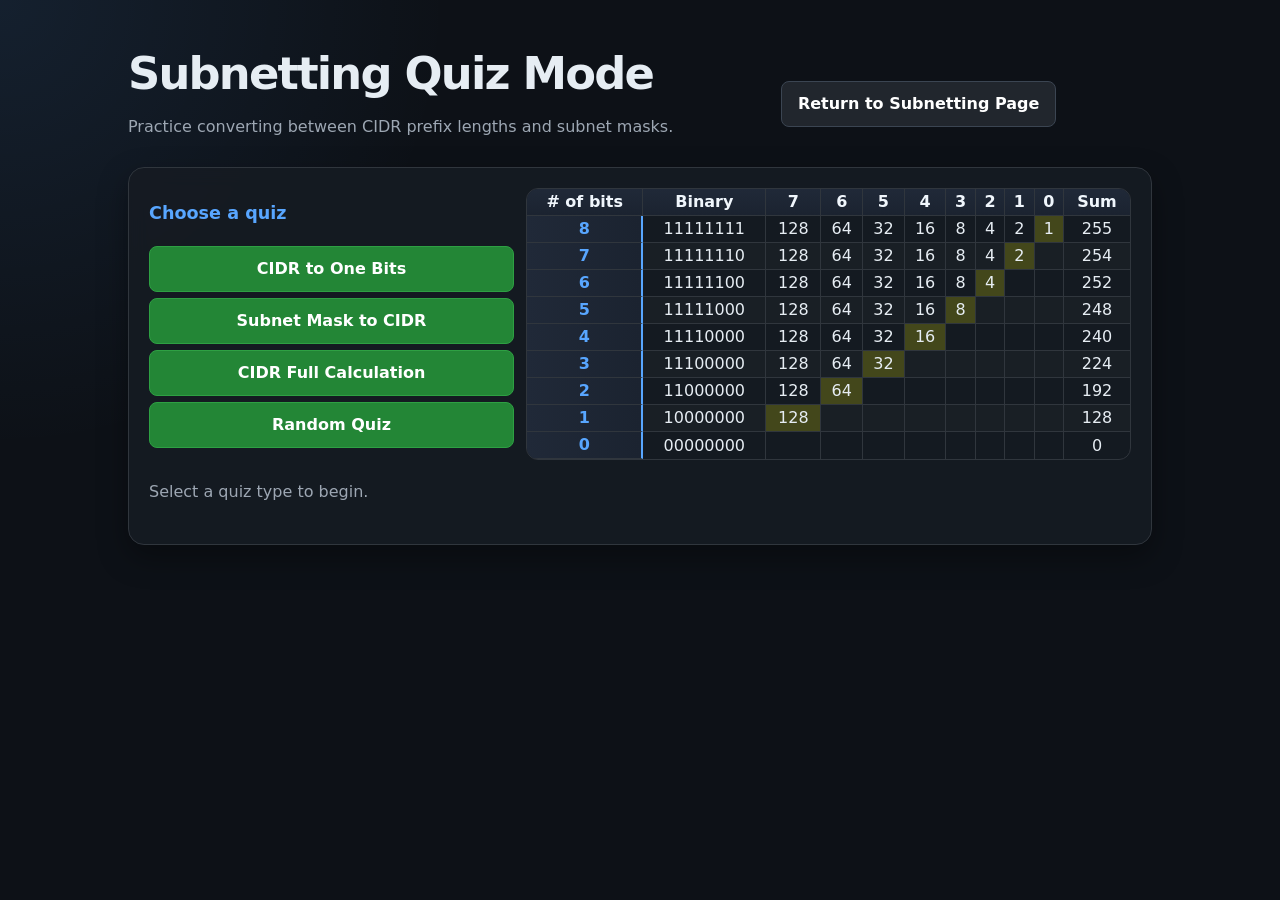
==== commit 0a729341: "fixed highlighting bugs after refactor" ====
--- a/quiz.html
+++ b/quiz.html
@@ -191,10 +191,6 @@
 
       #fullCidrAnswers {
         margin-top: 22px;
-      }
-
-      .highlight-bit {
-        background: rgb(255 255 0 / 20%);
       }
 
       @media (max-width: 700px) {
@@ -260,7 +256,7 @@
               </thead>
               <tbody>
                 <tr>
-                  <th scope="row">8</th>
+                  <th scope="row"><center>8</center></th>
                   <td>11111111</td>
                   <td>128</td>
                   <td>64</td>
@@ -269,11 +265,11 @@
                   <td>8</td>
                   <td>4</td>
                   <td>2</td>
-                  <td class="highlight-bit">1</td>
+                  <td style="background: rgba(255, 255, 0, 0.2)">1</td>
                   <td>255</td>
                 </tr>
                 <tr>
-                  <th scope="row">7</th>
+                  <th scope="row"><center>7</center></th>
                   <td>11111110</td>
                   <td>128</td>
                   <td>64</td>
@@ -281,43 +277,43 @@
                   <td>16</td>
                   <td>8</td>
                   <td>4</td>
-                  <td class="highlight-bit">2</td>
+                  <td style="background: rgba(255, 255, 0, 0.2)">2</td>
                   <td></td>
                   <td>254</td>
                 </tr>
                 <tr>
-                  <th scope="row">6</th>
+                  <th scope="row"><center>6</center></th>
                   <td>11111100</td>
                   <td>128</td>
                   <td>64</td>
                   <td>32</td>
                   <td>16</td>
                   <td>8</td>
-                  <td class="highlight-bit">4</td>
+                  <td style="background: rgba(255, 255, 0, 0.2)">4</td>
                   <td></td>
                   <td></td>
                   <td>252</td>
                 </tr>
                 <tr>
-                  <th scope="row">5</th>
+                  <th scope="row"><center>5</center></th>
                   <td>11111000</td>
                   <td>128</td>
                   <td>64</td>
                   <td>32</td>
                   <td>16</td>
-                  <td class="highlight-bit">8</td>
+                  <td style="background: rgba(255, 255, 0, 0.2)">8</td>
                   <td></td>
                   <td></td>
                   <td></td>
                   <td>248</td>
                 </tr>
                 <tr>
-                  <th scope="row">4</th>
+                  <th scope="row"><center>4</center></th>
                   <td>11110000</td>
                   <td>128</td>
                   <td>64</td>
                   <td>32</td>
-                  <td class="highlight-bit">16</td>
+                  <td style="background: rgba(255, 255, 0, 0.2)">16</td>
                   <td></td>
                   <td></td>
                   <td></td>
@@ -325,11 +321,11 @@
                   <td>240</td>
                 </tr>
                 <tr>
-                  <th scope="row">3</th>
+                  <th scope="row"><center>3</center></th>
                   <td>11100000</td>
                   <td>128</td>
                   <td>64</td>
-                  <td class="highlight-bit">32</td>
+                  <td style="background: rgba(255, 255, 0, 0.2)">32</td>
                   <td></td>
                   <td></td>
                   <td></td>
@@ -338,10 +334,10 @@
                   <td>224</td>
                 </tr>
                 <tr>
-                  <th scope="row">2</th>
+                  <th scope="row"><center>2</center></th>
                   <td>11000000</td>
                   <td>128</td>
-                  <td class="highlight-bit">64</td>
+                  <td style="background: rgba(255, 255, 0, 0.2)">64</td>
                   <td></td>
                   <td></td>
                   <td></td>
@@ -351,20 +347,20 @@
                   <td>192</td>
                 </tr>
                 <tr>
-                  <th scope="row">1</th>
+                  <th scope="row"><center>1</center></th>
                   <td>10000000</td>
-                  <td class="highlight-bit">128</td>
-                  <td></td>
-                  <td></td>
-                  <td></td>
-                  <td></td>
-                  <td></td>
-                  <td></td>
-                  <td></td>
-                  <td>128</td>
-                </tr>
-                <tr>
-                  <th scope="row">0</th>
+                  <td style="background: rgba(255, 255, 0, 0.2)">128</td>
+                  <td></td>
+                  <td></td>
+                  <td></td>
+                  <td></td>
+                  <td></td>
+                  <td></td>
+                  <td></td>
+                  <td>128</td>
+                </tr>
+                <tr>
+                  <th scope="row"><center>0</center></th>
                   <td>00000000</td>
                   <td></td>
                   <td></td>
